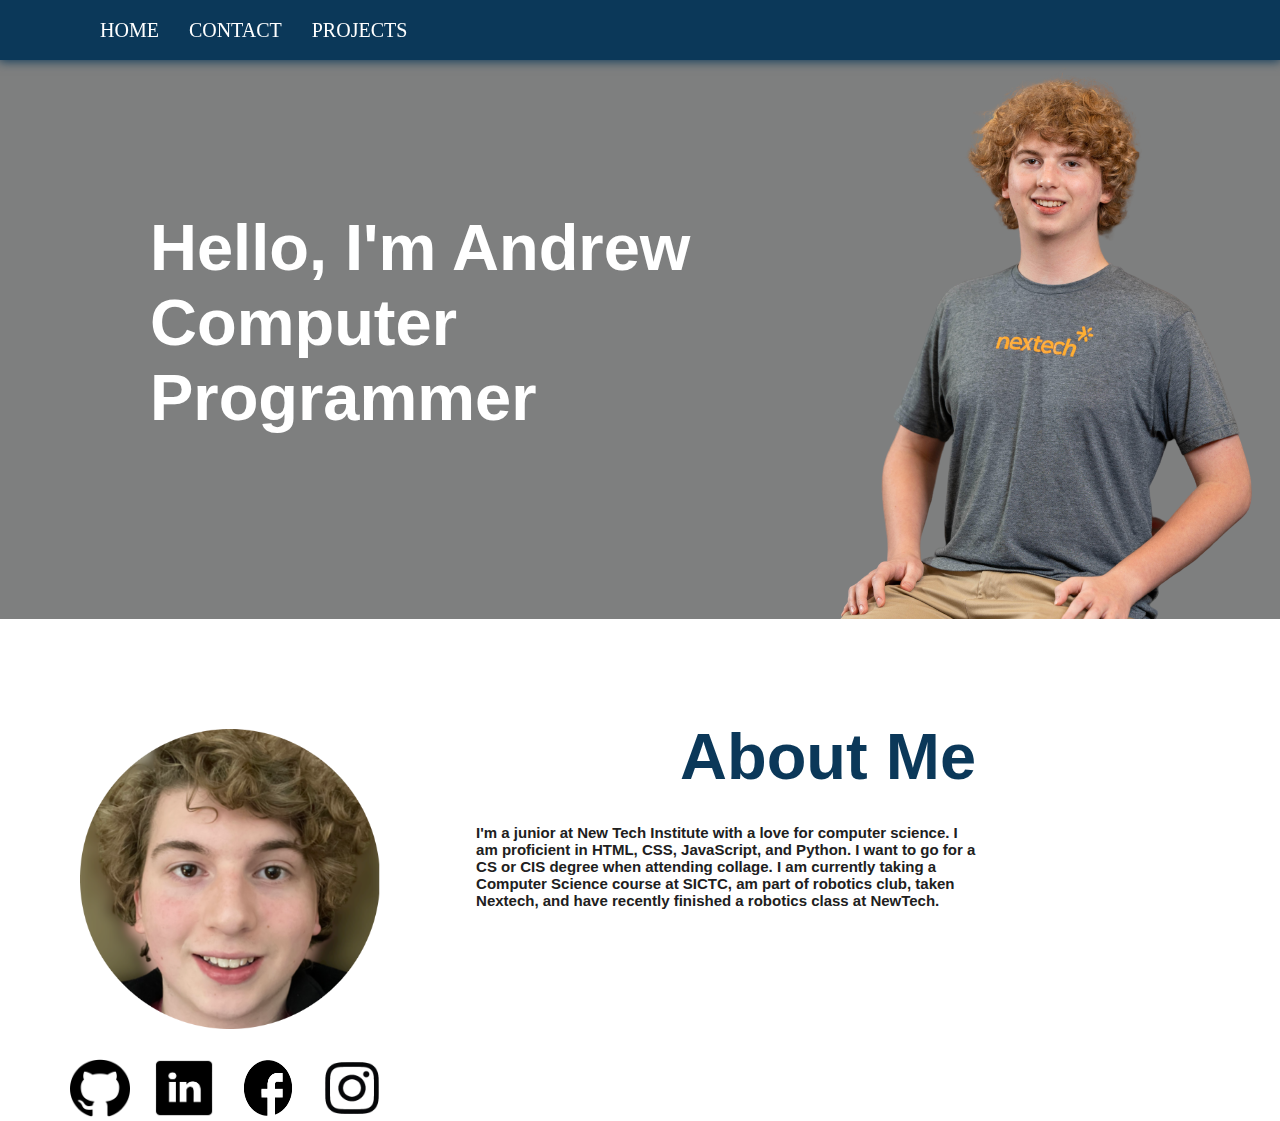
==== Portfolio/index.html @ e296af9c "Add files via upload" ====
<html lang="en">
<head>

    <title>Andrew Scheller</title>
    <meta charset="utf-8">
    <link rel="stylesheet" href="Style.css">

</head>

    <div class="header">

        <ul class="menu">

        <li>Home</li>
        <li>Contact </li>
        <li>Projects</li>

        </ul>

    </div>

    <div class="window">
            
        <h1>Hello, I'm Andrew<br>Computer Programmer</h1>
        <img src="images/headshot.png" alt="Me">
    </div>

</div>



<body>

    <div class="secondpart">


            <img src="images/head.png" alt="MeAgain">

        <div class="about">
            <h2><b>About Me</h2>

                <p> 
                    I'm a junior at New Tech Institute with a love for computer science.
                    I am proficient in HTML, CSS, JavaScript, and Python. I want to go for a CS or CIS degree when attending collage.
                    I am currently taking a Computer Science course at SICTC, am part of robotics club, taken Nextech, and have recently finished a robotics class at NewTech.
                </p>

        </div>

    </div>


    <div class="blocks">

        <img src="images/git.png" alt="MeAgain">
        <img src="images/rightln.png" alt="MeAgain">
        <img src="images/rightace.png" alt="MeAgain">
        <img src="images/rightinsta.png" alt="MeAgain">

    </div>

</body>


</html>
---- Portfolio/Style.css ----
body {
  color: #0B3859;
}
h1 {
color: #ffffff;
  font-size: 65px;
  text-align: left;
  margin-top: 150px;
  margin-left: 150px;
  font-family: 'Trebuchet MS', sans-serif;
}

.window {
  background-color: #7E7F7F;
  display: flex;
  padding-top: 60px;

}
.window img{
 float: right;
 padding-left: 50px;
}


.secondpart {
  display: flex;
}

.secondpart Img{
  width: 300px;
  height: 300px;
  margin-left: 80px;
  margin-top: 110px;
}
.blocks{
  margin-left: 60px;
  margin-right: 20px;
  
  
}
.blocks img{
  height: 58px;
  width: 60px;
  margin-left: 10px;
  margin-right: 10px;
  margin-top: 30px;
}

h2{
  font-size: 65px;
  font-family: 'Trebuchet MS', sans-serif;
  margin-top: 100px;
  margin-left: 300px;
}

.about p{
  color: #202020;
  max-width: 500px;
  font-size: 15px;
  font-family: 'Trebuchet MS', sans-serif;
  float: right;
  margin-top: 30px;
}


















/* .fade-in-section {
  opacity: 0;
  transform: translateY(20vh);
  visibility: hidden;
  transition: opacity 0.6s ease-out, transform 1.2s ease-out;
  will-change: opacity, visibility;
}
.fade-in-section.is-visible {
  opacity: 1;
  transform: none;
  visibility: visible;
} */



/* NAV BAR */
* {
  margin: 0;
  padding: 0;
  box-sizing: border-box;
}

.container {
  width: 100vw;
  height: 100vh;
  background: #4776e6;
  background: -webkit-linear-gradient(to right, #8e54e9, #4776e6);
  background: linear-gradient(to right, #8e54e9, #4776e6);
  display: flex;
  flex-direction: column;
  justify-content: space-around;
  
}

.header {
  width: 100%;
  height: 60px;
  background: #0B3859;
  box-shadow: 0 0 10px 1px;
  position: fixed; /* Set the navbar to fixed position */
  top: 0; /* Position the navbar at the top of the page */
  width: 100%; 
}

.menu {
  height: 100%;
  width: 100%;
  display: flex;
  align-items: center;
  list-style: none;
  padding: 0 100px;
}

.menu li {
  display: block;
  height: 100%;
  margin-right: 30px;
  font-size: 20px;
  position: relative;
  display: flex;
  align-items: center;
  color: #fff;
  text-transform: uppercase;
  transition: all 300ms cubic-bezier(0.075, 0.82, 0.165, 1);
  cursor: pointer;
}
.menu li:after {
  content: "";
  position: absolute;
  width: 0%;
  height: 1px;
  display: block;
  transition: all 0.3s ease;
  bottom: 25%;
}
.menu li:hover::after {
  width: 100%;
  height: 1px;
  background-color: #fff;
}
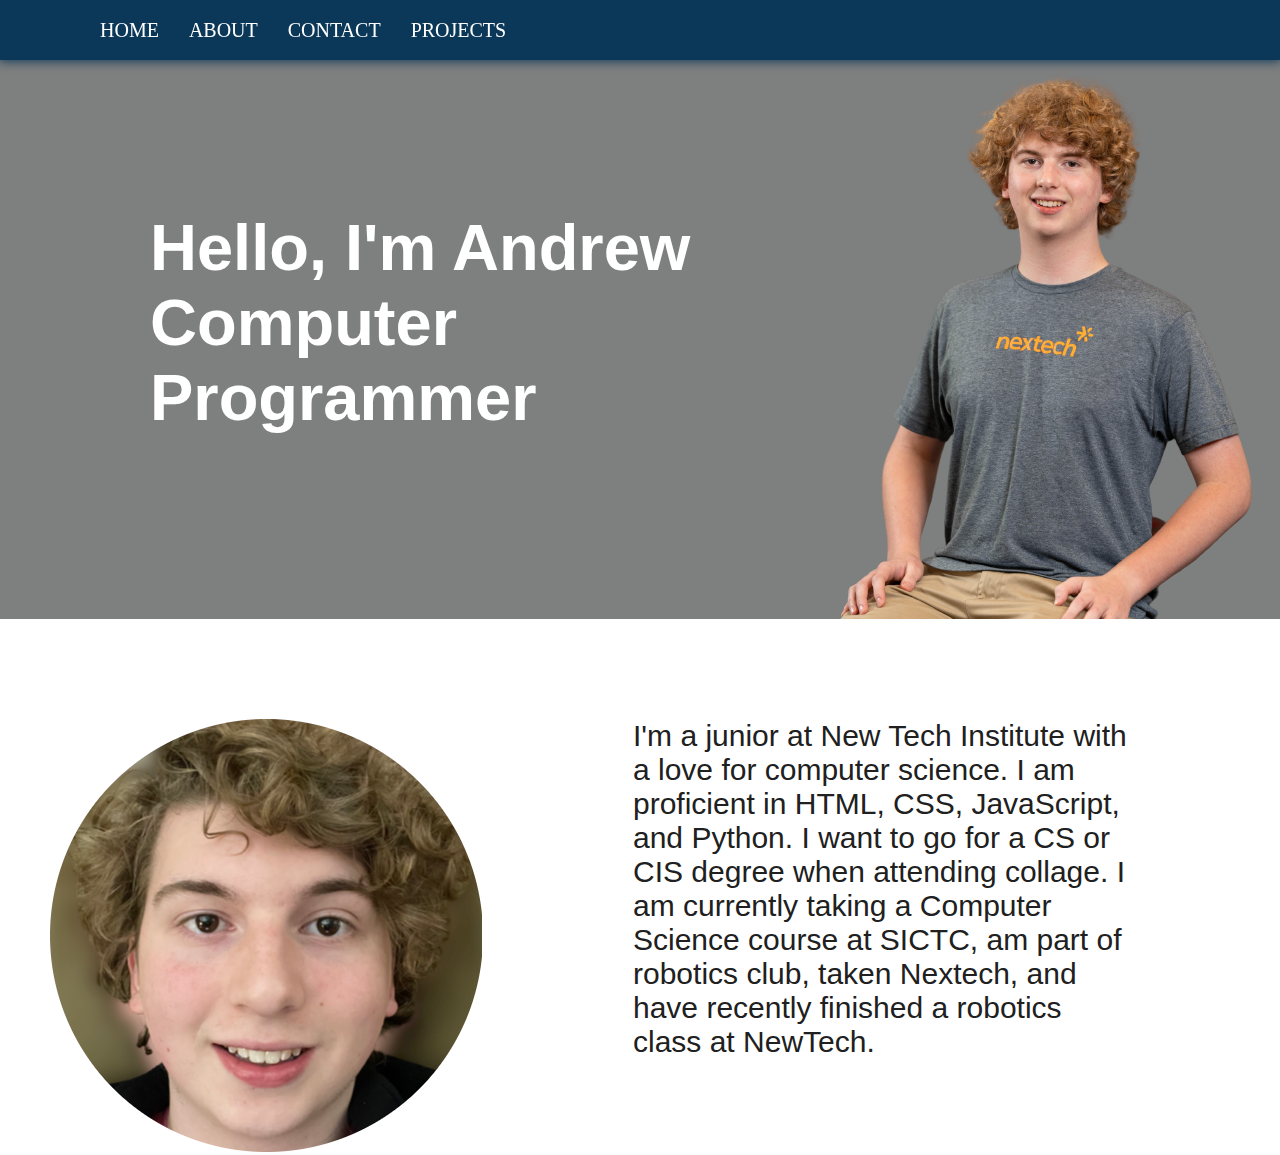
==== commit 2ed8faae: "Add files via upload" ====
--- a/Portfolio/index.html
+++ b/Portfolio/index.html
@@ -12,6 +12,7 @@
         <ul class="menu">
 
         <li>Home</li>
+        <li>About </li>
         <li>Contact </li>
         <li>Projects</li>
 
@@ -33,33 +34,28 @@
 
     <div class="secondpart">
 
-
-            <img src="images/head.png" alt="MeAgain">
-
-        <div class="about">
-            <h2><b>About Me</h2>
-
-                <p> 
-                    I'm a junior at New Tech Institute with a love for computer science.
-                    I am proficient in HTML, CSS, JavaScript, and Python. I want to go for a CS or CIS degree when attending collage.
-                    I am currently taking a Computer Science course at SICTC, am part of robotics club, taken Nextech, and have recently finished a robotics class at NewTech.
-                </p>
+        <div class="SecondImg">
+            <a href="index copy.html">
+                <img alt="ME" src="images/head.png">
+              </a>
+    
 
         </div>
 
-    </div>
+        <div class="info">
 
+            <p> 
+                I'm a junior at New Tech Institute with a love for computer science.
+                I am proficient in HTML, CSS, JavaScript, and Python. I want to go for a CS or CIS degree when attending collage.
+                I am currently taking a Computer Science course at SICTC, am part of robotics club, taken Nextech, and have recently finished a robotics class at NewTech.
+            </p>
+        </div>
 
-    <div class="blocks">
-
-        <img src="images/git.png" alt="MeAgain">
-        <img src="images/rightln.png" alt="MeAgain">
-        <img src="images/rightace.png" alt="MeAgain">
-        <img src="images/rightinsta.png" alt="MeAgain">
+       
 
     </div>
 
 </body>
 
 
-</html>+</html>
--- a/Portfolio/Style.css
+++ b/Portfolio/Style.css
@@ -1,66 +1,49 @@
 
 body {
-  color: #0B3859;
+    color: #0B3859;
 }
 h1 {
-color: #ffffff;
-  font-size: 65px;
-  text-align: left;
-  margin-top: 150px;
-  margin-left: 150px;
-  font-family: 'Trebuchet MS', sans-serif;
+  color: #ffffff;
+    font-size: 65px;
+    text-align: left;
+    margin-top: 150px;
+    margin-left: 150px;
+    font-family: 'Trebuchet MS', sans-serif;
 }
 
 .window {
-  background-color: #7E7F7F;
-  display: flex;
-  padding-top: 60px;
+    background-color: #7E7F7F;
+    display: flex;
+    padding-top: 60px;
 
 }
 .window img{
- float: right;
- padding-left: 50px;
+   float: right;
+   padding-left: 50px;
 }
 
 
 .secondpart {
-  display: flex;
+    display: flex;
 }
 
-.secondpart Img{
-  width: 300px;
-  height: 300px;
-  margin-left: 80px;
-  margin-top: 110px;
-}
-.blocks{
-  margin-left: 60px;
-  margin-right: 20px;
-  
-  
-}
-.blocks img{
-  height: 58px;
-  width: 60px;
-  margin-left: 10px;
-  margin-right: 10px;
-  margin-top: 30px;
+.info{
+    color: #202020;
+    max-width: 500px;
+    margin-top: 100px;
+    margin-left: 150px;
+    font-size: 30px;
+    font-family: 'Trebuchet MS', sans-serif;
+    float: right;
+   
+    
 }
 
-h2{
-  font-size: 65px;
-  font-family: 'Trebuchet MS', sans-serif;
-  margin-top: 100px;
-  margin-left: 300px;
-}
-
-.about p{
-  color: #202020;
-  max-width: 500px;
-  font-size: 15px;
-  font-family: 'Trebuchet MS', sans-serif;
-  float: right;
-  margin-top: 30px;
+.SecondImg{
+    margin-top: 100px;
+    margin-left: 50px;
+    float: left;
+    
 }
 
 
@@ -80,83 +63,89 @@
 
 
 
+
+
+
+
+
+
 /* .fade-in-section {
-  opacity: 0;
-  transform: translateY(20vh);
-  visibility: hidden;
-  transition: opacity 0.6s ease-out, transform 1.2s ease-out;
-  will-change: opacity, visibility;
-}
-.fade-in-section.is-visible {
-  opacity: 1;
-  transform: none;
-  visibility: visible;
-} */
+    opacity: 0;
+    transform: translateY(20vh);
+    visibility: hidden;
+    transition: opacity 0.6s ease-out, transform 1.2s ease-out;
+    will-change: opacity, visibility;
+  }
+  .fade-in-section.is-visible {
+    opacity: 1;
+    transform: none;
+    visibility: visible;
+  } */
 
 
 
 /* NAV BAR */
 * {
-  margin: 0;
-  padding: 0;
-  box-sizing: border-box;
-}
-
-.container {
-  width: 100vw;
-  height: 100vh;
-  background: #4776e6;
-  background: -webkit-linear-gradient(to right, #8e54e9, #4776e6);
-  background: linear-gradient(to right, #8e54e9, #4776e6);
-  display: flex;
-  flex-direction: column;
-  justify-content: space-around;
+    margin: 0;
+    padding: 0;
+    box-sizing: border-box;
+  }
   
-}
-
-.header {
-  width: 100%;
-  height: 60px;
-  background: #0B3859;
-  box-shadow: 0 0 10px 1px;
-  position: fixed; /* Set the navbar to fixed position */
-  top: 0; /* Position the navbar at the top of the page */
-  width: 100%; 
-}
-
-.menu {
-  height: 100%;
-  width: 100%;
-  display: flex;
-  align-items: center;
-  list-style: none;
-  padding: 0 100px;
-}
-
-.menu li {
-  display: block;
-  height: 100%;
-  margin-right: 30px;
-  font-size: 20px;
-  position: relative;
-  display: flex;
-  align-items: center;
-  color: #fff;
-  text-transform: uppercase;
-  transition: all 300ms cubic-bezier(0.075, 0.82, 0.165, 1);
-  cursor: pointer;
-}
+  .container {
+    width: 100vw;
+    height: 100vh;
+    background: #4776e6;
+    background: -webkit-linear-gradient(to right, #8e54e9, #4776e6);
+    background: linear-gradient(to right, #8e54e9, #4776e6);
+    display: flex;
+    flex-direction: column;
+    justify-content: space-around;
+    
+  }
+  
+  .header {
+    width: 100%;
+    height: 60px;
+    background: #0B3859;
+    box-shadow: 0 0 10px 1px;
+    position: fixed; /* Set the navbar to fixed position */
+    top: 0; /* Position the navbar at the top of the page */
+    width: 100%; 
+  }
+  
+  .menu {
+    height: 100%;
+    width: 100%;
+    display: flex;
+    align-items: center;
+    list-style: none;
+    padding: 0 100px;
+  }
+  
+  .menu li {
+    display: block;
+    height: 100%;
+    margin-right: 30px;
+    font-size: 20px;
+    position: relative;
+    display: flex;
+    align-items: center;
+    color: #fff;
+    text-transform: uppercase;
+    transition: all 300ms cubic-bezier(0.075, 0.82, 0.165, 1);
+    cursor: pointer;
+  }
 .menu li:after {
-  content: "";
-  position: absolute;
-  width: 0%;
-  height: 1px;
-  display: block;
-  transition: all 0.3s ease;
-  bottom: 25%;
-}
-.menu li:hover::after {
-  width: 100%;
-  height: 1px;
-  background-color: #fff;
-}+    content: "";
+    position: absolute;
+    width: 0%;
+    height: 1px;
+    display: block;
+    transition: all 0.3s ease;
+    bottom: 25%;
+  }
+  .menu li:hover::after {
+    width: 100%;
+    height: 1px;
+    background-color: #fff;
+  }